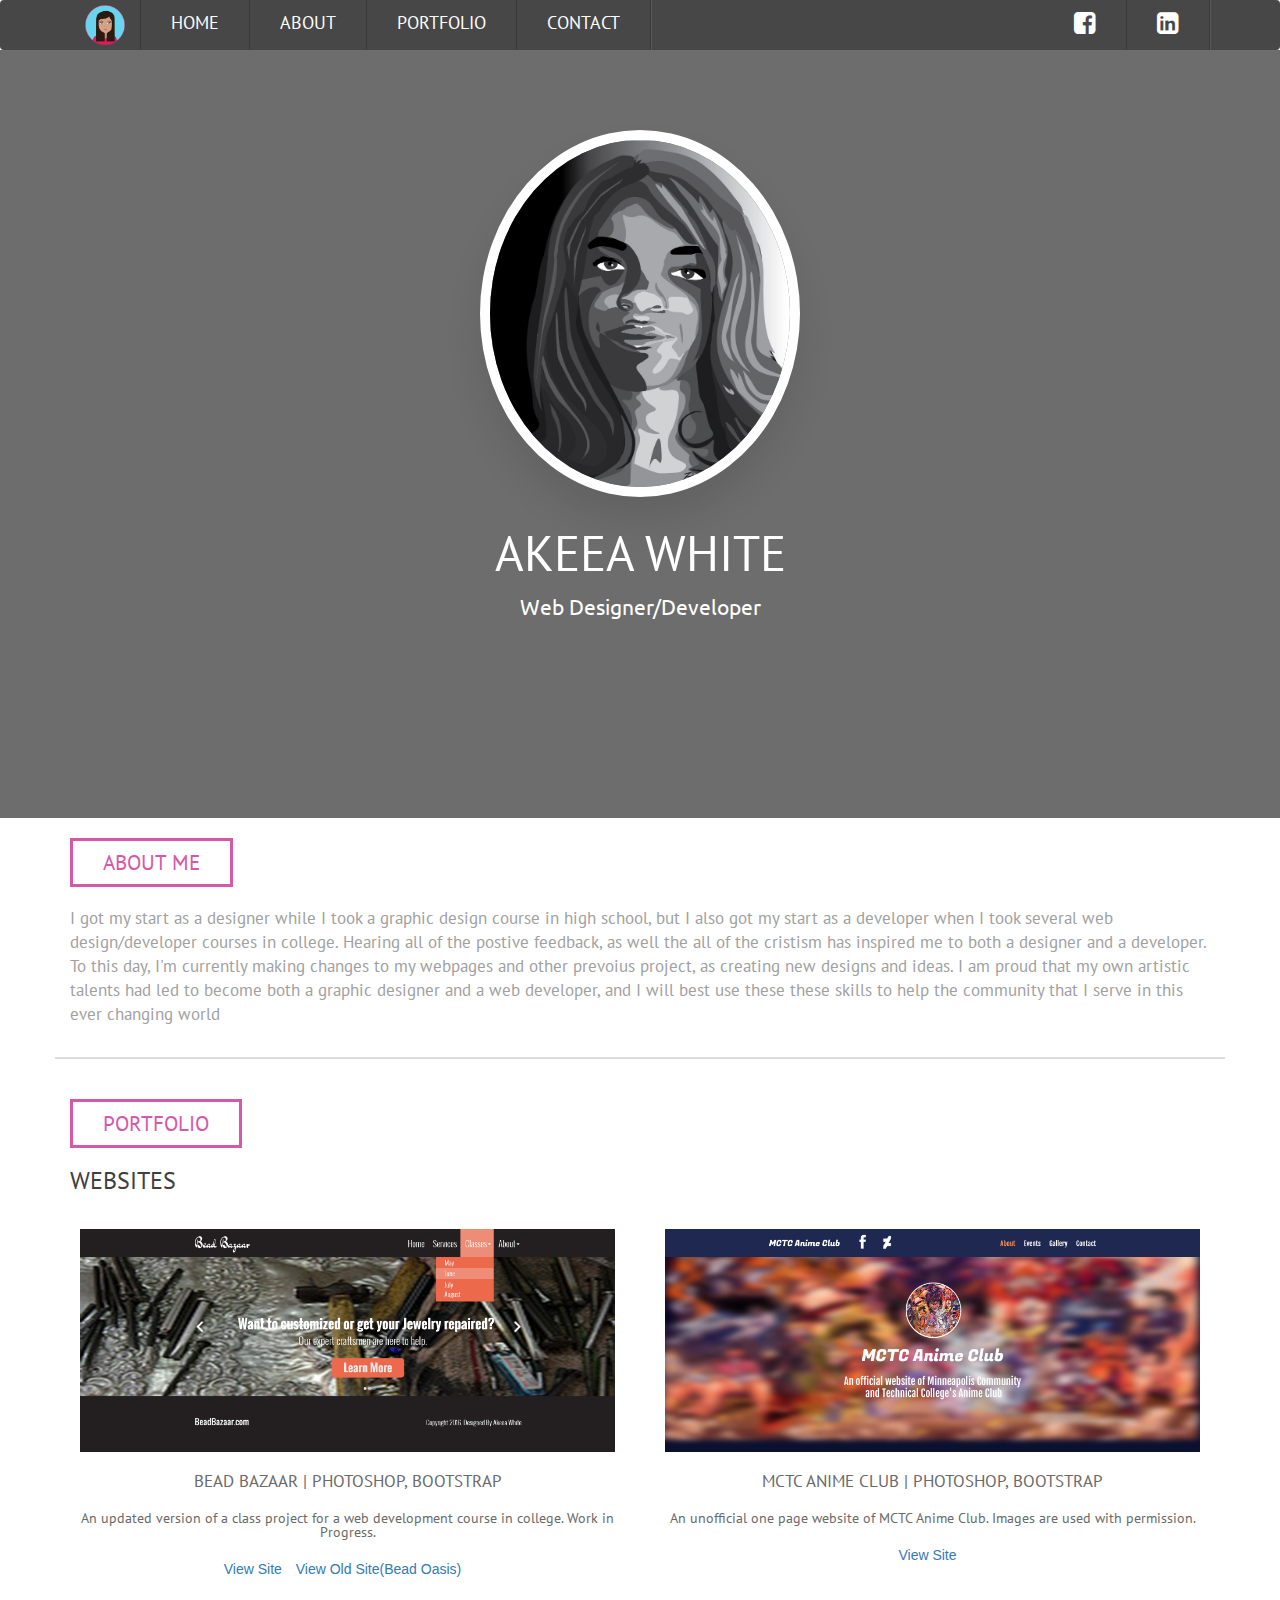
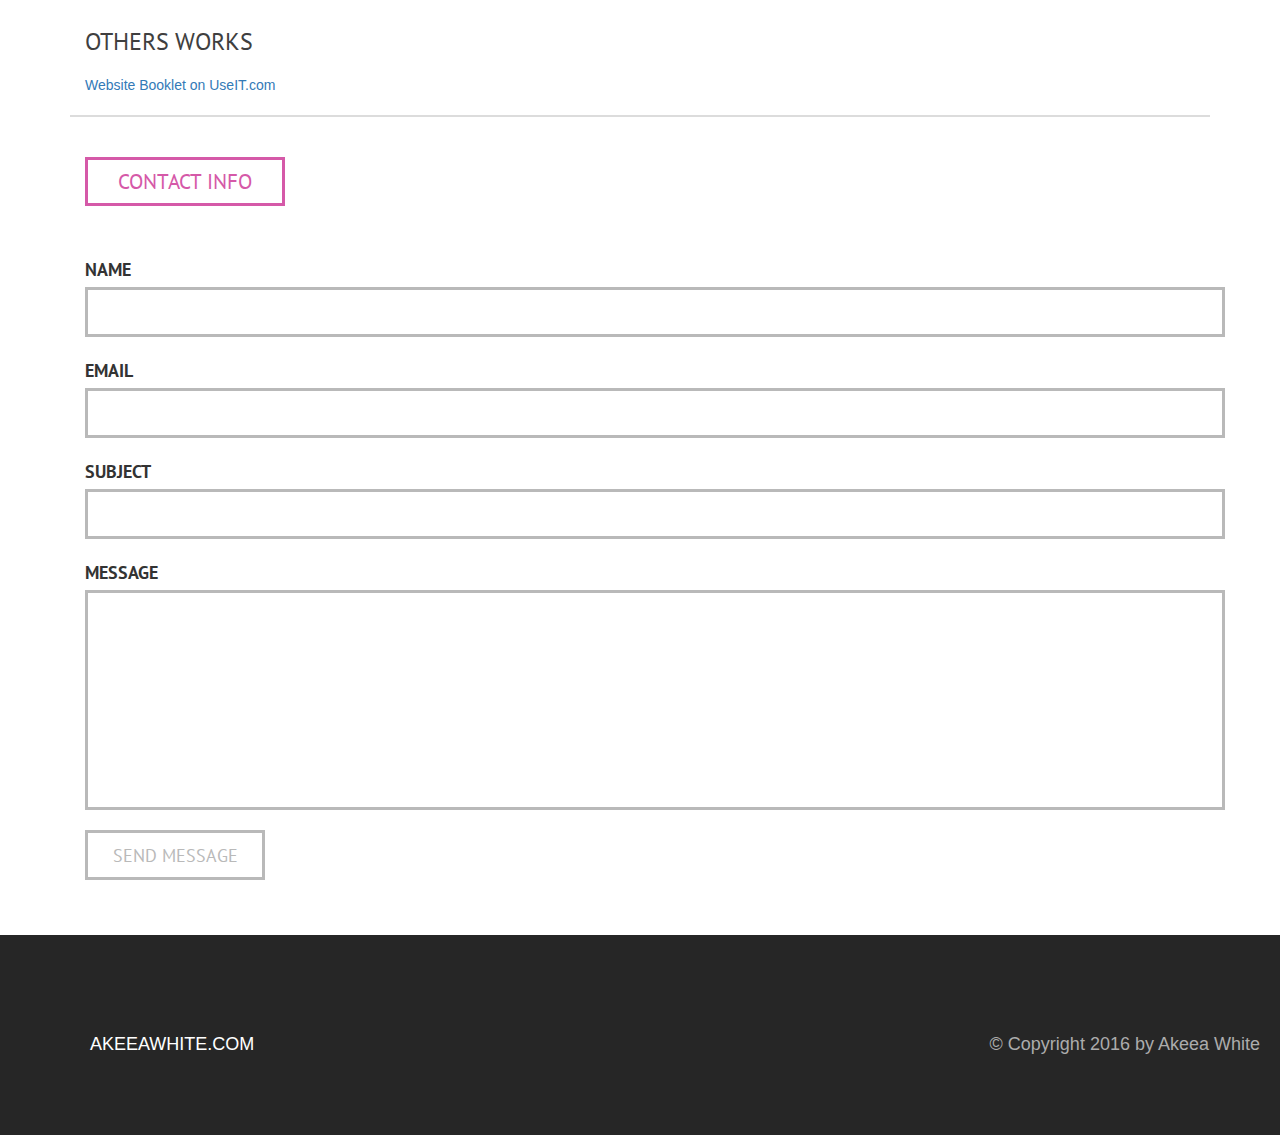
==== index.html @ 2762d90f "First Website Upload" ====
<!DOCTYPE html>
<html lang="en">
<head>
<meta charset="utf-8">
<meta http-equiv="X-UA-Compatible" content="IE=edge">
<meta name="viewport" content="width=device-width, initial-scale=1">
<!-- The above 3 meta tags *must* come first in the head; any other head content must come *after* these tags -->
<title>Akeea White</title>

<!-- Bootstrap and more links -->
<link href="css/bootstrap.css" rel="stylesheet">
<link href="css/lightbox.min.css" rel="stylesheet">

<!-- Imported CSS-->
<link href='https://fonts.googleapis.com/css?family=PT+Sans' rel='stylesheet' type='text/css'>
<link href='https://fonts.googleapis.com/css?family=Ubuntu' rel='stylesheet' type='text/css'>
<link href="css/custom.css" rel="stylesheet">
<link href="css/font-awesome.min.css" rel="stylesheet">
<link href="css/animate.css" rel="stylesheet">
<!-- Custom SASS-->
<!-- Custom CSS-->
<!--<link href="css/custom.css" rel="stylesheet">-->

<!-- HTML5 shim and Respond.js for IE8 support of HTML5 elements and media queries -->
<!-- WARNING: Respond.js doesn't work if you view the page via file:// -->
<!--[if lt IE 9]>
<script src="https://oss.maxcdn.com/html5shiv/3.7.2/html5shiv.min.js"></script>
<script src="https://oss.maxcdn.com/respond/1.4.2/respond.min.js"></script>
<![endif]-->
</head>


<body>
<nav class="navbar navbar-default animated bounceInDown">
<div class="container">
<!-- Brand and toggle get grouped for better mobile display -->
<div class="navbar-header">
<button type="button" class="navbar-toggle collapsed" data-toggle="collapse" data-target="#bs-example-navbar-collapse-1" aria-expanded="false">
<span class="sr-only">Toggle navigation</span>
<span class="icon-bar"></span>
<span class="icon-bar"></span>
<span class="icon-bar"></span>
</button>
<a class="navbar-brand" href="index.html"><img src="img/logo.gif" alt="Logo" class="logo"></a>
</div>

<!-- Collect the nav links, forms, and other content for toggling -->
<div class="collapse navbar-collapse" id="bs-example-navbar-collapse-1">
<ul class="nav navbar-nav">
  <li><a href="index.html">HOME<span class="sr-only">(current)</span></a></li>
  <li><a href="#about">ABOUT</a></li>
  <li><a href="#portfolio">PORTFOLIO</a></li>
  <li><a href="#contact">CONTACT</a></li>
</ul>
<ul class="nav navbar-nav navbar-right">
  <li class="facebook"><a href="http://facebook.com"><i class="fa fa-facebook-square"></i></a></li>
  <li class="linkedin"><a href="https://www.linkedin.com/in/akeeawhite"><i class="fa fa-linkedin-square"></i></a></li>
</ul><!-- /Social Links -->
</div><!-- /.navbar-collapse -->
</div><!-- /.container-fluid -->
</nav>


    <!-- HEADER -->
    <header class="container-fluid animated fadeInLeft">
    <div class="row">
      <img src="img/selfie_BW.jpg" alt="Selfie" class="img-circle profile-pic">
      <h2>AKEEA WHITE</h2>
      <p>Web Designer/Developer</p>
    </div>  
    </header>
    <!-- /HEADER -->

    <!--  MAIN CONTENT-->
    <div class="main-content container">
      <div class="row">
      <!-- ABOUT ME-->
        <div class="about-me container animated fadeIn">
        <h3 id="about">ABOUT ME</h3>
        <p>I got my start as a designer while I took a graphic design course in high school, but I also got my start as a developer when I took several web design/developer courses in college. Hearing all of the postive feedback, as well the all of the cristism has inspired me to both a designer and a developer.

        To this day, I'm currently making changes to my webpages and other prevoius project, as creating new designs and ideas. I am proud that my own artistic talents had led to become both a graphic designer and a web developer, and I will best use these these skills to help the community that I serve in this ever changing world</p>
      </div>
      <!-- About Me -->
      <hr>

      <!-- PORTFOLIO -->
      <div class="portfolio container animated fadeIn">
        <h3 id="portfolio">PORTFOLIO</h3>
        <h4>WEBSITES</h4>
        <div class="row">
        <div class="col-lg-6 step info">
            <img src="beadBazaar_Index.jpg" alt="Screenshot" class="images img-responsive">
            <h4>Bead Bazaar | Photoshop, Bootstrap</h4>
            <p>An updated version of a class project for a web development course in college. Work in Progress.</p>
            <a href="beadbazaar/index.html">View Site</a>
            <a href="midterm/index.html">View Old Site(Bead Oasis)</a>
        </div>
        <div class="col-md-6 step info">
            <img src="animeClub.jpg" alt="Screenshot" class="images img-responsive">
            <h4>MCTC Anime Club | Photoshop, Bootstrap</h4>
            <p>An unofficial one page website of MCTC Anime Club. Images are used with permission.</p>
            <a href="animeclub/index.html">View Site</a>
        </div>
      </div><!-- End Row-->
      <div class="container other">
        <h4>OTHERS WORKS</h4>
        <a href="pdf/final_white_website_redesign_book.pdf">Website Booklet on UseIT.com</a>
      </div>
      <hr>

      <!-- BLOG -->
      <div class="container animated fadeIn">
      <h3 id="contact">CONTACT INFO</h3>
      <!--<h4>GET IN TOUCH</h4>-->
      <div class="row">
        <!-- BLOG -->
        <div class="col-md-12 form-group">
        <form method="post">
        	<label>NAME</label>
            <input type="text" name="fullname">
            <br>
            <label>EMAIL</label>
            <input type="email" name="email">
            <br>
            <label>SUBJECT</label>
            <input type="text" name="subject">
            <br>
            <label>MESSAGE</label>
            <input type="text" class="message" name="message">
            <br>
            <input type="submit" class="send" value="SEND MESSAGE">
      </form> 
        </div>

      </div>
      </div>
      </div>
    </div>
    </div>
    <!--  /MAIN CONTENT-->

<!--Footer-->
<footer>
<div class="container">
  <div class="row">
    <h4 class="pull-left">AKEEAWHITE.COM</h4>
    <h4 class="pull-right">&copy; Copyright 2016 by Akeea White</h4>
  </div>
</div>
</footer>
<!-- jQuery (necessary for Bootstrap's JavaScript plugins) -->
<script src="https://ajax.googleapis.com/ajax/libs/jquery/1.11.3/jquery.min.js"></script>
<!-- Include all compiled plugins (below), or include individual files as needed -->
<script src="js/bootstrap.js"></script>
<script src="js/lightbox.js"></script>
<script src="js/jquery.js"></script>
</body>
</html>
---- css/custom.css ----
/*!
!*/

p {font-family: 'PT Sans', sans-serif;}
hr {border: 1px solid #dcdcdc;}


/* Navbar */
.navbar { -webkit-animation-delay: .5s; }
header { -webkit-animation-delay: 1s; }

.navbar-default {
	background-color: #474747;
	margin-bottom: 0;
	border: none;
}

.logo {
	width: 40px;
}

.navbar-brand,
.navbar-nav li a{
	height: 50px;
	line-height: 25px;
	padding: 10px 30px;
	background-color: #474747;
	font-family: 'PT Sans', sans-serif;
	font-size: 1.3em;
	color: #fff;
	border-right: 1px solid #393939;
	box-shadow: 1px 0px 0px 0px rgba(255,255,255,.1);
	text-align: center;
}

.navbar-brand {
	padding-top: 5px;
}

.navbar-brand {padding-right: 15px;}
.navbar-default .navbar-nav>li>a {color: #fff;}
.navbar-default .navbar-nav>.active>a, .navbar-default .navbar-nav>.active>a:hover {color: #fff; background-color: #532552;}

/* social icons */
li.facebook a {
	font-size: 1.8em;
	color: #fff !important;
	text-align: center;
}

li.linkedin a {
	font-size: 1.8em;
	color: #fff !important;
	text-align: center;
}

li.facebook a:hover,
li.linkedin a:hover {
	opacity: .8;
}

/* header */
header {
	height: 768px;
	text-align: center;
	background-color: #6d6d6d;
	padding-top: 80px;
}

header h2 {
	margin-top: 30px;
	font-size: 3.5em;
	color: #fff;
	font-family: 'PT Sans', sans-serif;
}

header p {
	padding: 0 10px;
	font-family: 'Ubuntu', sans-serif;
	font-size: 1.5em;
	color: #fff;

}


/* MAIN CONTENT */
.main-content {
	padding: 70 100px;
	margin-bottom: 20px;
}


.main-content h3 {
	padding: 10px 30px;
	margin-bottom: 20px;
	display: inline-block;
	font-family: 'PT Sans', sans-serif;
	font-size: 1.5em;
	color: #d559a8;
	border: 3px solid #d559a8;
}

.main-content h4 {
	margin-top: 0;
	margin-bottom: 20px;
	color: #3f3f3f;
	font-size: 1.7em;
	font-family: 'PT Sans', sans-serif;
}

.main-content  h4 small {
	color: #a0a0a0;
	font-size: .7em;
	border-left: 1px solid #a0a0a0;
	border-color: #a0a0a0;
	padding-left: 10px;
	margin-left: 5px;
}

.main-content .about-me p{
	color: #a0a0a0;
	font-size: 1.2em;
}

/*Portfolio*/

.main-content .info {
	text-align: center;
	margin-top: -20px;
}

.main-content .info h4 {
	margin-top: 20px;
	font-size: 1.2em;
	color: #6a6a6a;
	text-transform: uppercase;
}

.main-content .info p {
	color: #6a6a6a;
	line-height: 1em;
}

.portfolio p{
	margin-bottom: 20px;
}

.portfolio a{
	margin-right: 10px;
}

.portfolio h4 {
	margin-top: 0;
}


.other {
	margin-top: 50px;
}


/* Images*/

.images {
    padding: 20px 20px 0 0;
    margin: 15px 10px 10px 10px;
}

.profile-pic {
	border: 10px solid #fff;
	box-shadow: 0px 24px 37px 0px rgba(0,0,0,.1);
	width: 25%;
}

#space {
	margin-top: 10px;
}

/* CONTACT INFO */
form {
	margin-top: 30px;
}

label {
	font-family: 'PT Sans', sans-serif;
	font-size: 1.3em;
}

input {
	width: 100%;
	height: 50px;
	border: 3px solid #b9b9b9;
	margin-bottom: 20px;
	color: #b9b9b9;
	font-family: 'PT Sans', sans-serif;
	padding: 0 20px;
	font-size: 1.3em;
}

input:focus {
	border: 3px solid #d559a8;
	box-shadow: 0 0 5px 1px #d559a8;
}

.send { 
	width: 180px; 
	background-color: #ffffff;
}

.message {
	height: 220px;
	padding-bottom: 170px;
}

/* FOOTER */
footer {
	width: 100%;
	height: 200px;
	padding: 90px;
	color: #fff;
	background-color: #262626;
}

.pull-left {
	color: #fff;
	
}

.pull-right {
	color: #acacac;
}


@media (max-width: 768px) {
	.navbar-default .navbar-nav>li>a {
		width: 100%;
		border-bottom: 1px solid #3d3d3d;
	}
}
---- css/custom.css ----
/*!
!*/

p {font-family: 'PT Sans', sans-serif;}
hr {border: 1px solid #dcdcdc;}


/* Navbar */
.navbar { -webkit-animation-delay: .5s; }
header { -webkit-animation-delay: 1s; }

.navbar-default {
	background-color: #474747;
	margin-bottom: 0;
	border: none;
}

.logo {
	width: 40px;
}

.navbar-brand,
.navbar-nav li a{
	height: 50px;
	line-height: 25px;
	padding: 10px 30px;
	background-color: #474747;
	font-family: 'PT Sans', sans-serif;
	font-size: 1.3em;
	color: #fff;
	border-right: 1px solid #393939;
	box-shadow: 1px 0px 0px 0px rgba(255,255,255,.1);
	text-align: center;
}

.navbar-brand {
	padding-top: 5px;
}

.navbar-brand {padding-right: 15px;}
.navbar-default .navbar-nav>li>a {color: #fff;}
.navbar-default .navbar-nav>.active>a, .navbar-default .navbar-nav>.active>a:hover {color: #fff; background-color: #532552;}

/* social icons */
li.facebook a {
	font-size: 1.8em;
	color: #fff !important;
	text-align: center;
}

li.linkedin a {
	font-size: 1.8em;
	color: #fff !important;
	text-align: center;
}

li.facebook a:hover,
li.linkedin a:hover {
	opacity: .8;
}

/* header */
header {
	height: 768px;
	text-align: center;
	background-color: #6d6d6d;
	padding-top: 80px;
}

header h2 {
	margin-top: 30px;
	font-size: 3.5em;
	color: #fff;
	font-family: 'PT Sans', sans-serif;
}

header p {
	padding: 0 10px;
	font-family: 'Ubuntu', sans-serif;
	font-size: 1.5em;
	color: #fff;

}


/* MAIN CONTENT */
.main-content {
	padding: 70 100px;
	margin-bottom: 20px;
}


.main-content h3 {
	padding: 10px 30px;
	margin-bottom: 20px;
	display: inline-block;
	font-family: 'PT Sans', sans-serif;
	font-size: 1.5em;
	color: #d559a8;
	border: 3px solid #d559a8;
}

.main-content h4 {
	margin-top: 0;
	margin-bottom: 20px;
	color: #3f3f3f;
	font-size: 1.7em;
	font-family: 'PT Sans', sans-serif;
}

.main-content  h4 small {
	color: #a0a0a0;
	font-size: .7em;
	border-left: 1px solid #a0a0a0;
	border-color: #a0a0a0;
	padding-left: 10px;
	margin-left: 5px;
}

.main-content .about-me p{
	color: #a0a0a0;
	font-size: 1.2em;
}

/*Portfolio*/

.main-content .info {
	text-align: center;
	margin-top: -20px;
}

.main-content .info h4 {
	margin-top: 20px;
	font-size: 1.2em;
	color: #6a6a6a;
	text-transform: uppercase;
}

.main-content .info p {
	color: #6a6a6a;
	line-height: 1em;
}

.portfolio p{
	margin-bottom: 20px;
}

.portfolio a{
	margin-right: 10px;
}

.portfolio h4 {
	margin-top: 0;
}


.other {
	margin-top: 50px;
}


/* Images*/

.images {
    padding: 20px 20px 0 0;
    margin: 15px 10px 10px 10px;
}

.profile-pic {
	border: 10px solid #fff;
	box-shadow: 0px 24px 37px 0px rgba(0,0,0,.1);
	width: 25%;
}

#space {
	margin-top: 10px;
}

/* CONTACT INFO */
form {
	margin-top: 30px;
}

label {
	font-family: 'PT Sans', sans-serif;
	font-size: 1.3em;
}

input {
	width: 100%;
	height: 50px;
	border: 3px solid #b9b9b9;
	margin-bottom: 20px;
	color: #b9b9b9;
	font-family: 'PT Sans', sans-serif;
	padding: 0 20px;
	font-size: 1.3em;
}

input:focus {
	border: 3px solid #d559a8;
	box-shadow: 0 0 5px 1px #d559a8;
}

.send { 
	width: 180px; 
	background-color: #ffffff;
}

.message {
	height: 220px;
	padding-bottom: 170px;
}

/* FOOTER */
footer {
	width: 100%;
	height: 200px;
	padding: 90px;
	color: #fff;
	background-color: #262626;
}

.pull-left {
	color: #fff;
	
}

.pull-right {
	color: #acacac;
}


@media (max-width: 768px) {
	.navbar-default .navbar-nav>li>a {
		width: 100%;
		border-bottom: 1px solid #3d3d3d;
	}
}
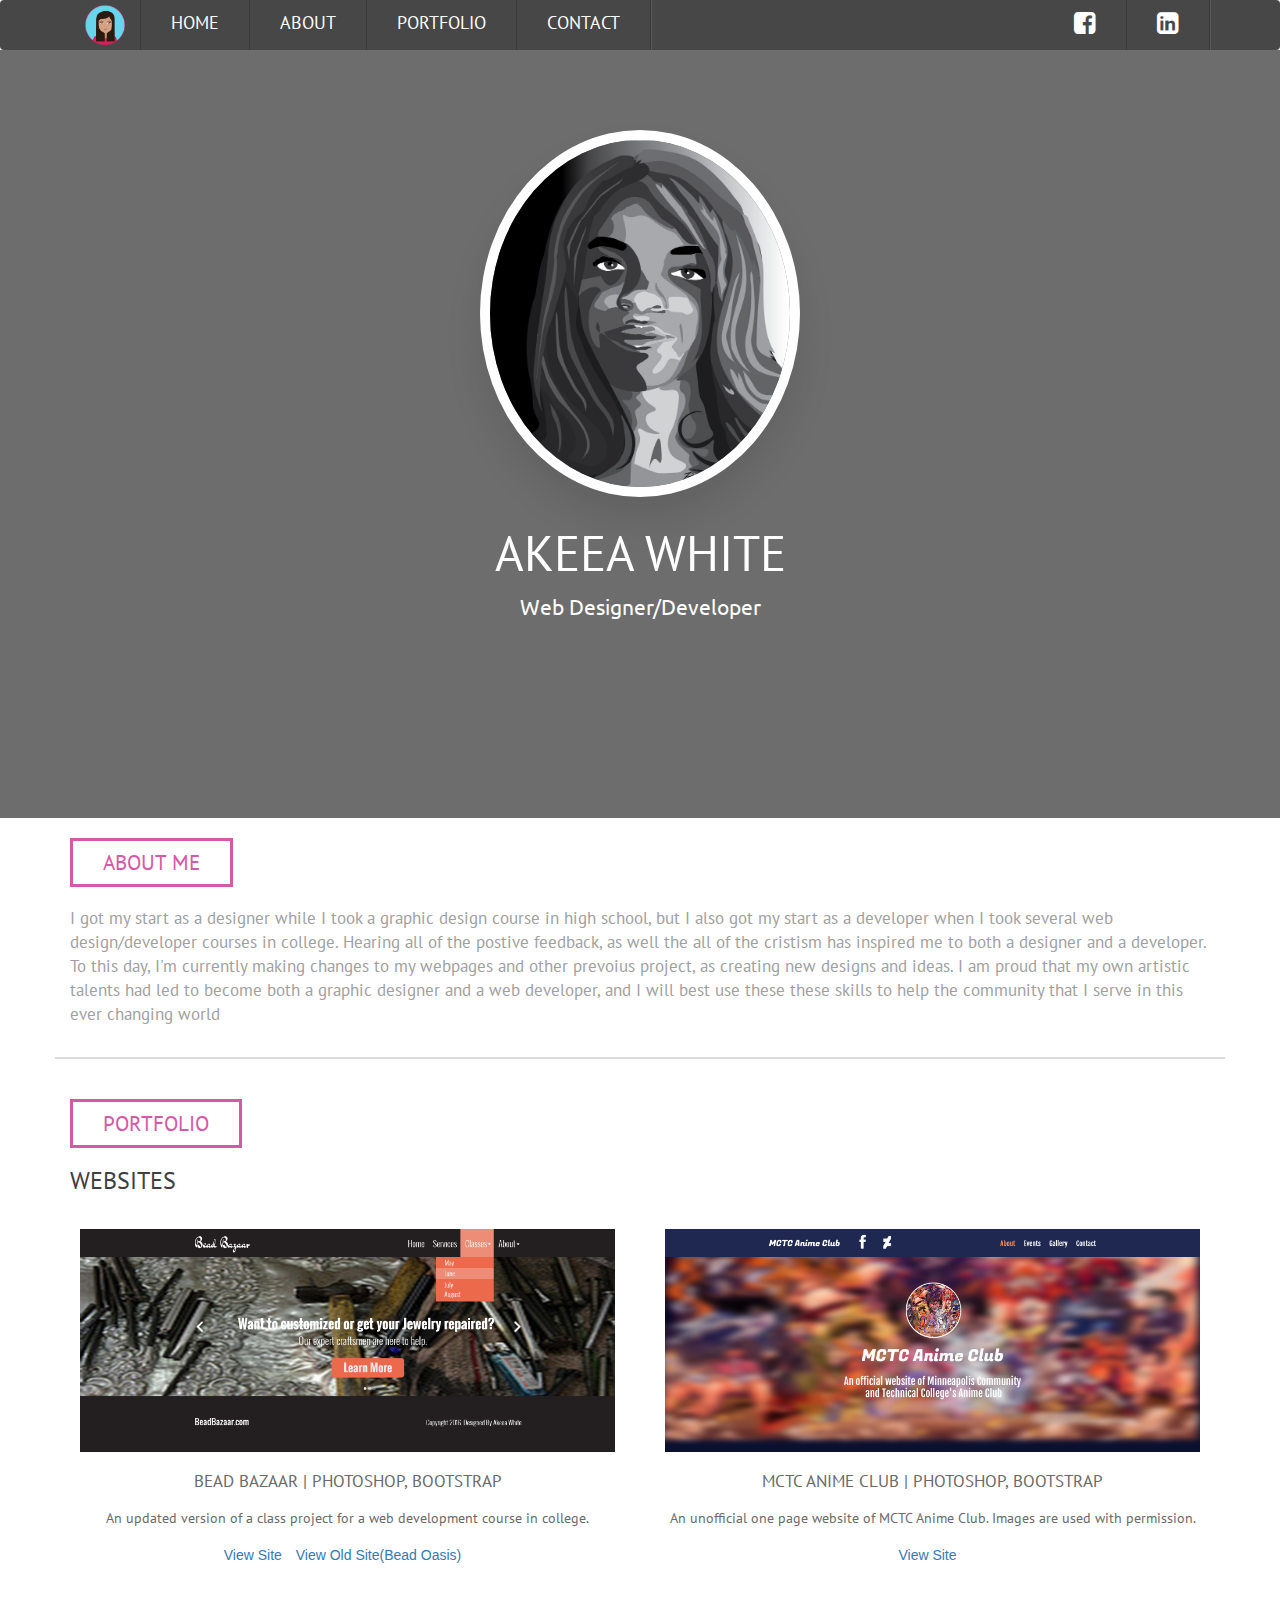
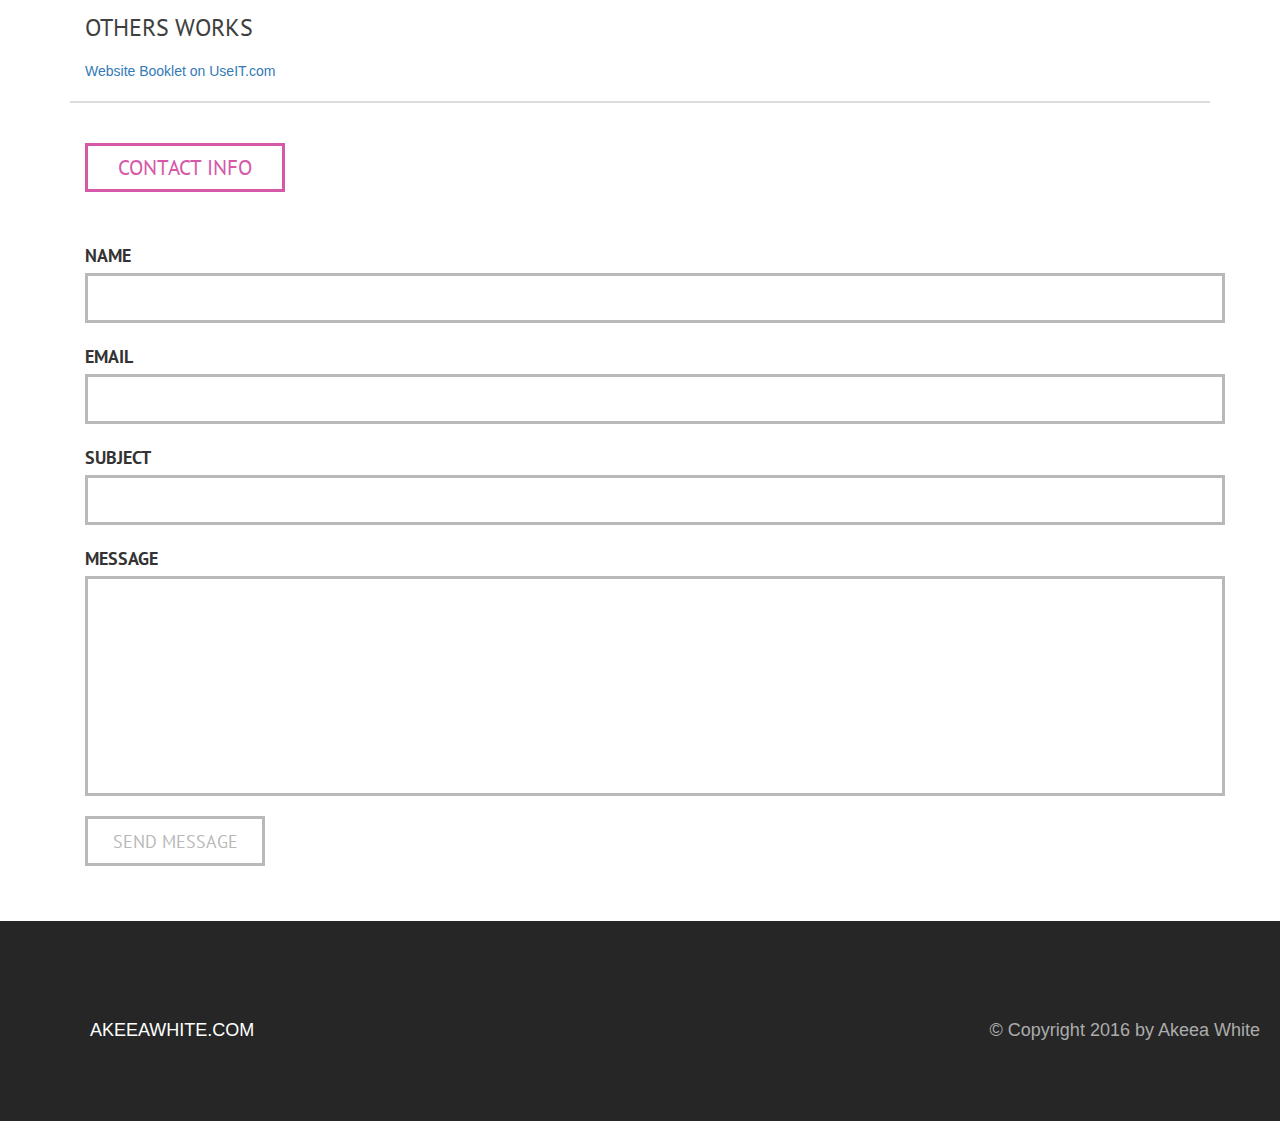
==== commit 4e2fe0e1: "Added Banner" ====
--- a/index.html
+++ b/index.html
@@ -92,7 +92,7 @@
         <div class="col-lg-6 step info">
             <img src="beadBazaar_Index.jpg" alt="Screenshot" class="images img-responsive">
             <h4>Bead Bazaar | Photoshop, Bootstrap</h4>
-            <p>An updated version of a class project for a web development course in college. Work in Progress.</p>
+            <p>An updated version of a class project for a web development course in college.</p>
             <a href="beadbazaar/index.html">View Site</a>
             <a href="midterm/index.html">View Old Site(Bead Oasis)</a>
         </div>
@@ -155,5 +155,6 @@
 <script src="js/bootstrap.js"></script>
 <script src="js/lightbox.js"></script>
 <script src="js/jquery.js"></script>
+<script src="https://redalert.battleforthenet.com/widget.js" async></script>
 </body>
-</html>+</html>
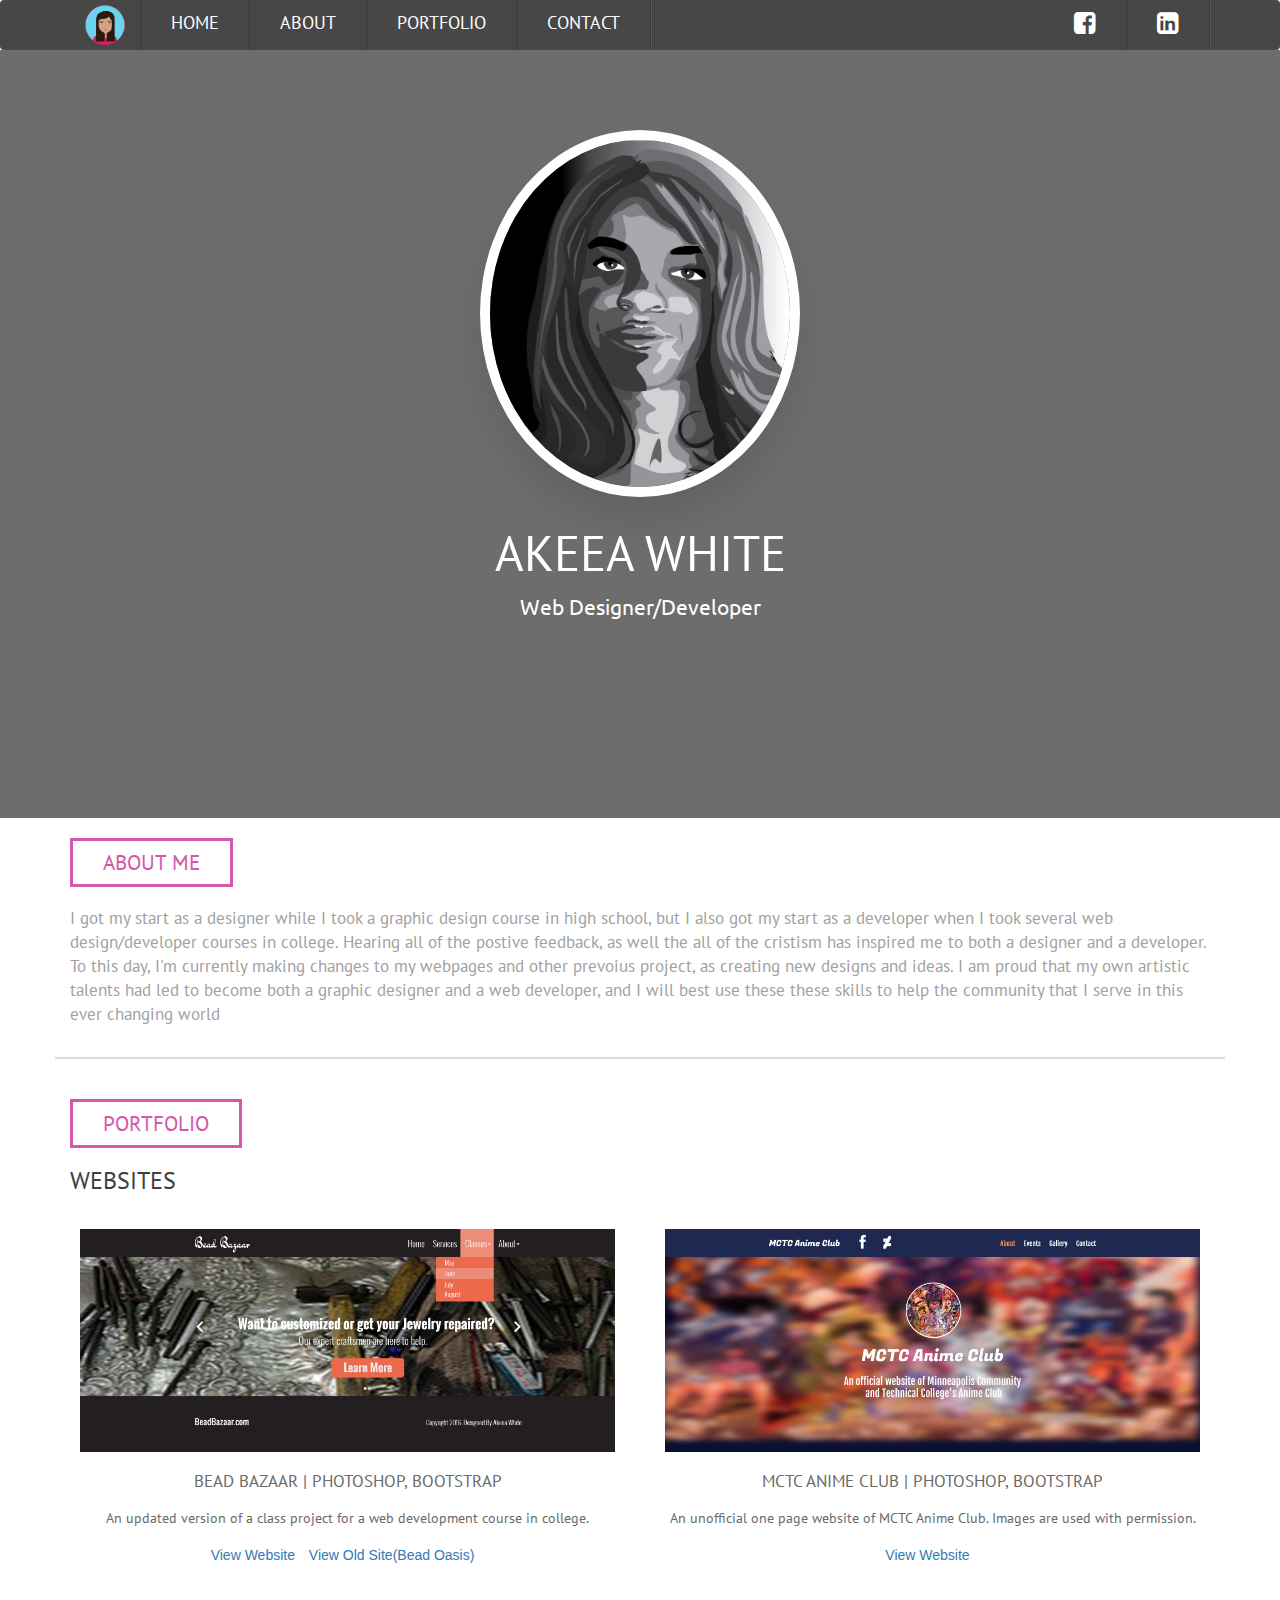
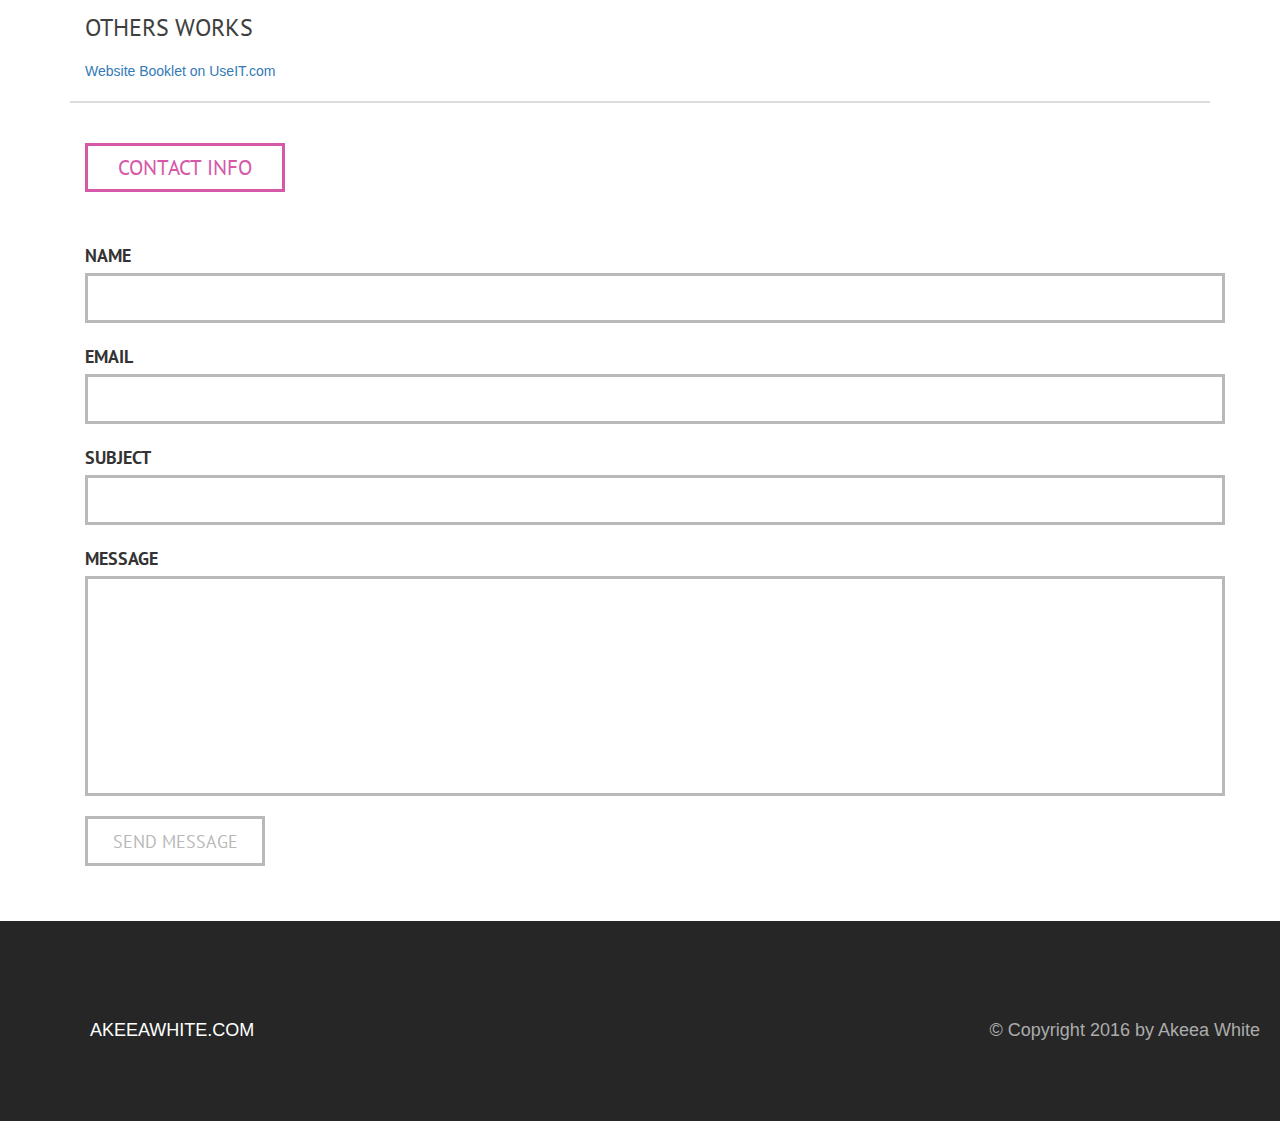
==== commit 7ebee2cb: "Updated Link for Anime Club" ====
--- a/index.html
+++ b/index.html
@@ -93,14 +93,14 @@
             <img src="beadBazaar_Index.jpg" alt="Screenshot" class="images img-responsive">
             <h4>Bead Bazaar | Photoshop, Bootstrap</h4>
             <p>An updated version of a class project for a web development course in college.</p>
-            <a href="beadbazaar/index.html">View Site</a>
+            <a href="beadbazaar/index.html">View Website</a>
             <a href="midterm/index.html">View Old Site(Bead Oasis)</a>
         </div>
         <div class="col-md-6 step info">
             <img src="animeClub.jpg" alt="Screenshot" class="images img-responsive">
             <h4>MCTC Anime Club | Photoshop, Bootstrap</h4>
             <p>An unofficial one page website of MCTC Anime Club. Images are used with permission.</p>
-            <a href="animeclub/index.html">View Site</a>
+            <a href="animeclub/index.html">View Website</a>
         </div>
       </div><!-- End Row-->
       <div class="container other">
@@ -116,7 +116,7 @@
       <div class="row">
         <!-- BLOG -->
         <div class="col-md-12 form-group">
-        <form method="post">
+        <form  action="//formspree.io/akeeawhite@gmail.com" method="post">
         	<label>NAME</label>
             <input type="text" name="fullname">
             <br>
@@ -150,11 +150,11 @@
 </div>
 </footer>
 <!-- jQuery (necessary for Bootstrap's JavaScript plugins) -->
+<script src="https://redalert.battleforthenet.com/widget.js" async></script>
 <script src="https://ajax.googleapis.com/ajax/libs/jquery/1.11.3/jquery.min.js"></script>
 <!-- Include all compiled plugins (below), or include individual files as needed -->
 <script src="js/bootstrap.js"></script>
 <script src="js/lightbox.js"></script>
 <script src="js/jquery.js"></script>
-<script src="https://redalert.battleforthenet.com/widget.js" async></script>
 </body>
 </html>
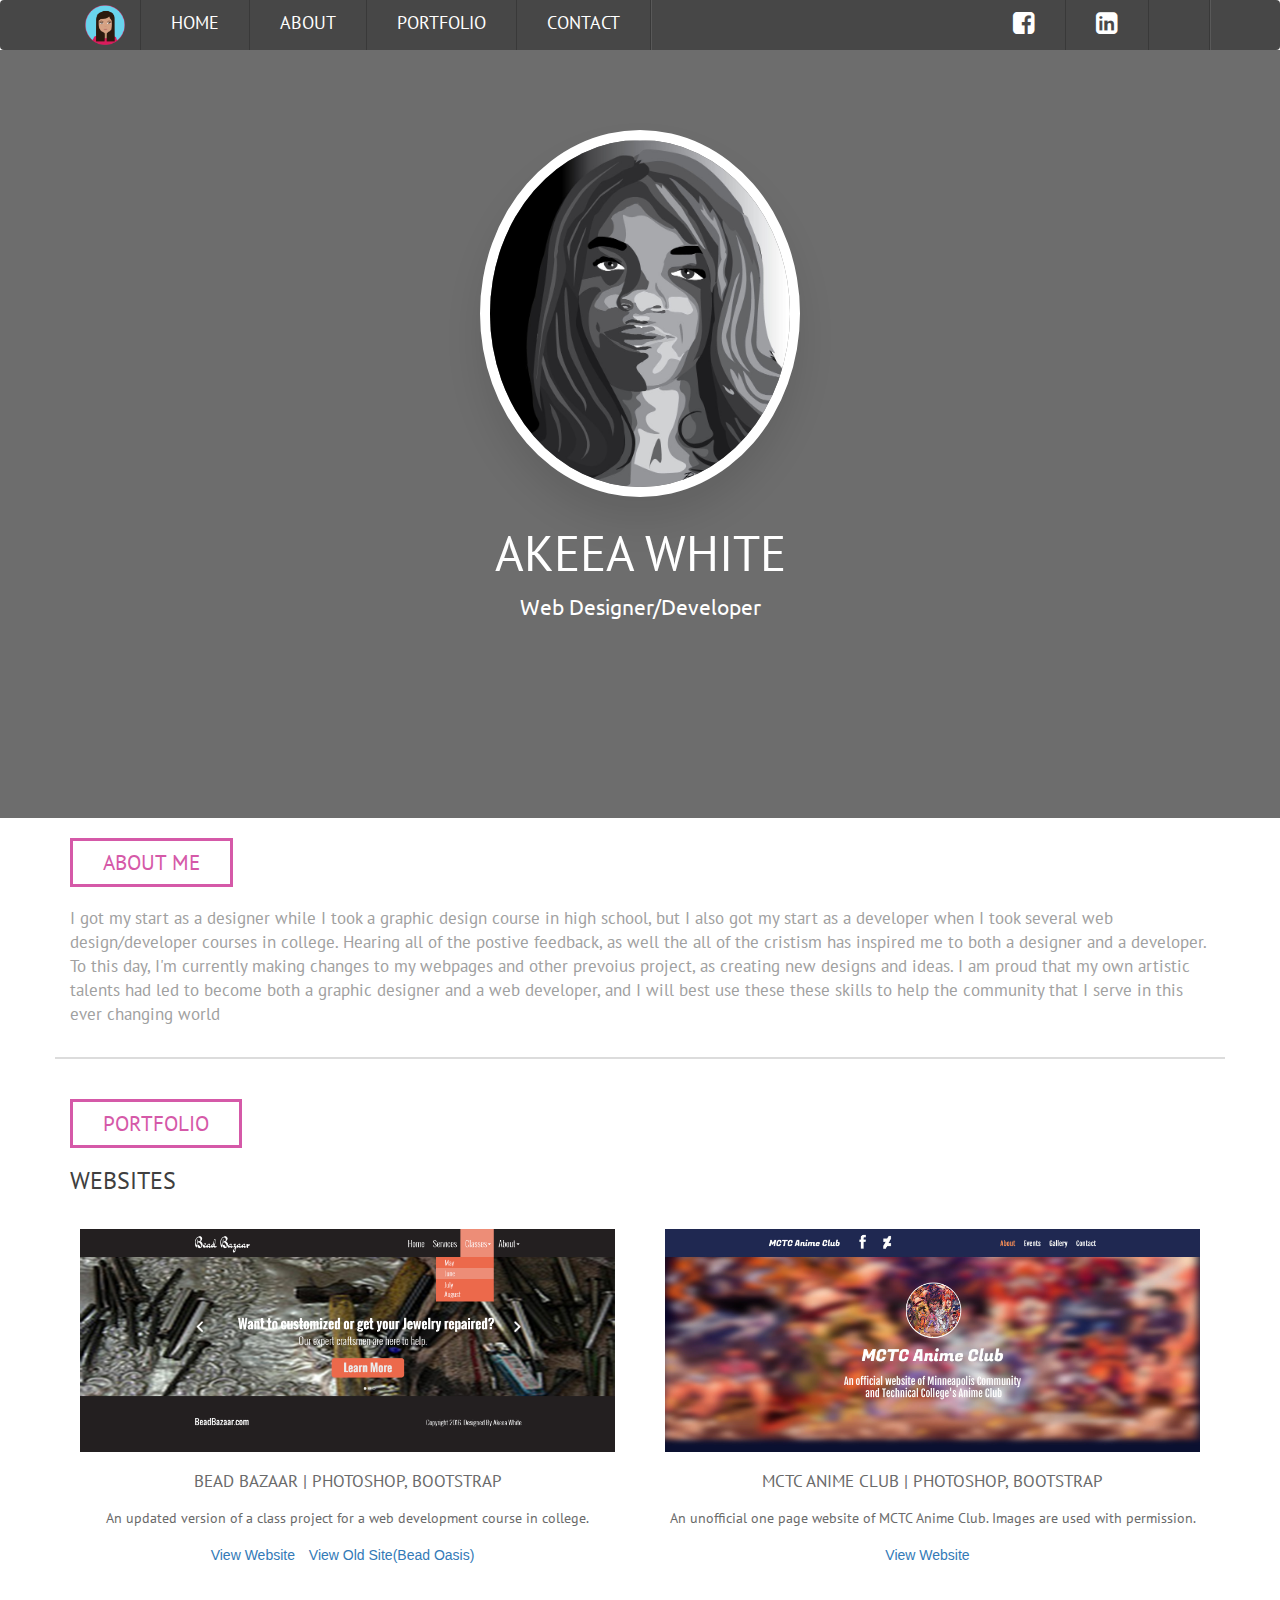
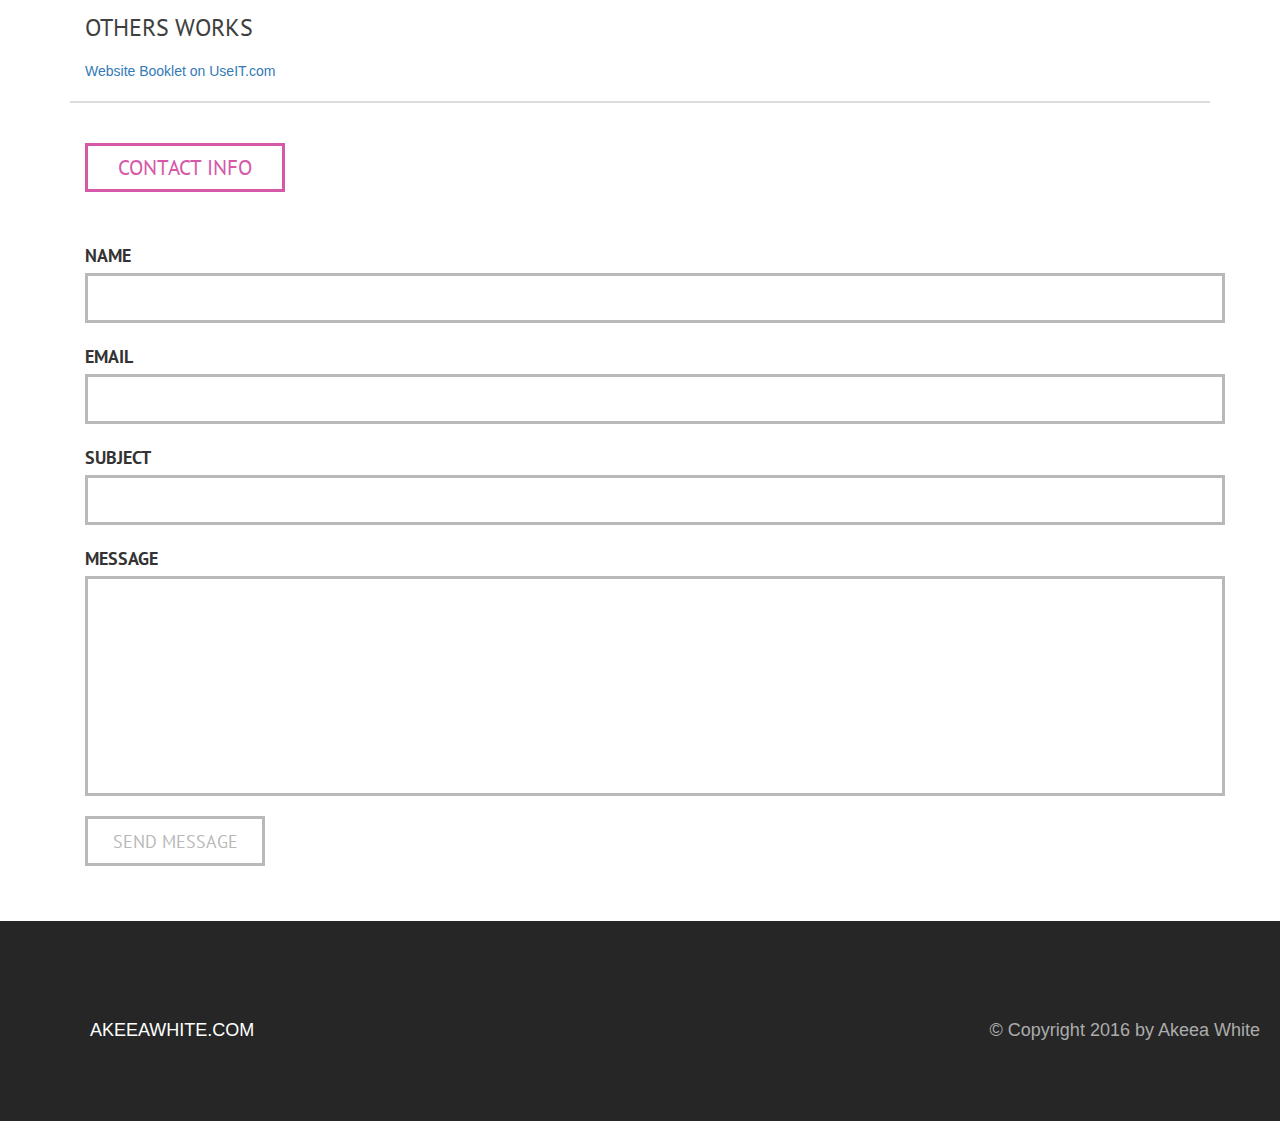
==== commit 415ef36b: "Update index.html" ====
--- a/index.html
+++ b/index.html
@@ -55,6 +55,7 @@
 <ul class="nav navbar-nav navbar-right">
   <li class="facebook"><a href="http://facebook.com"><i class="fa fa-facebook-square"></i></a></li>
   <li class="linkedin"><a href="https://www.linkedin.com/in/akeeawhite"><i class="fa fa-linkedin-square"></i></a></li>
+  <li class="linkedin"><a href="https://www.twitter.com/akeeawhite"><i class="fa fa twitter-square"></i></a></li>
 </ul><!-- /Social Links -->
 </div><!-- /.navbar-collapse -->
 </div><!-- /.container-fluid -->
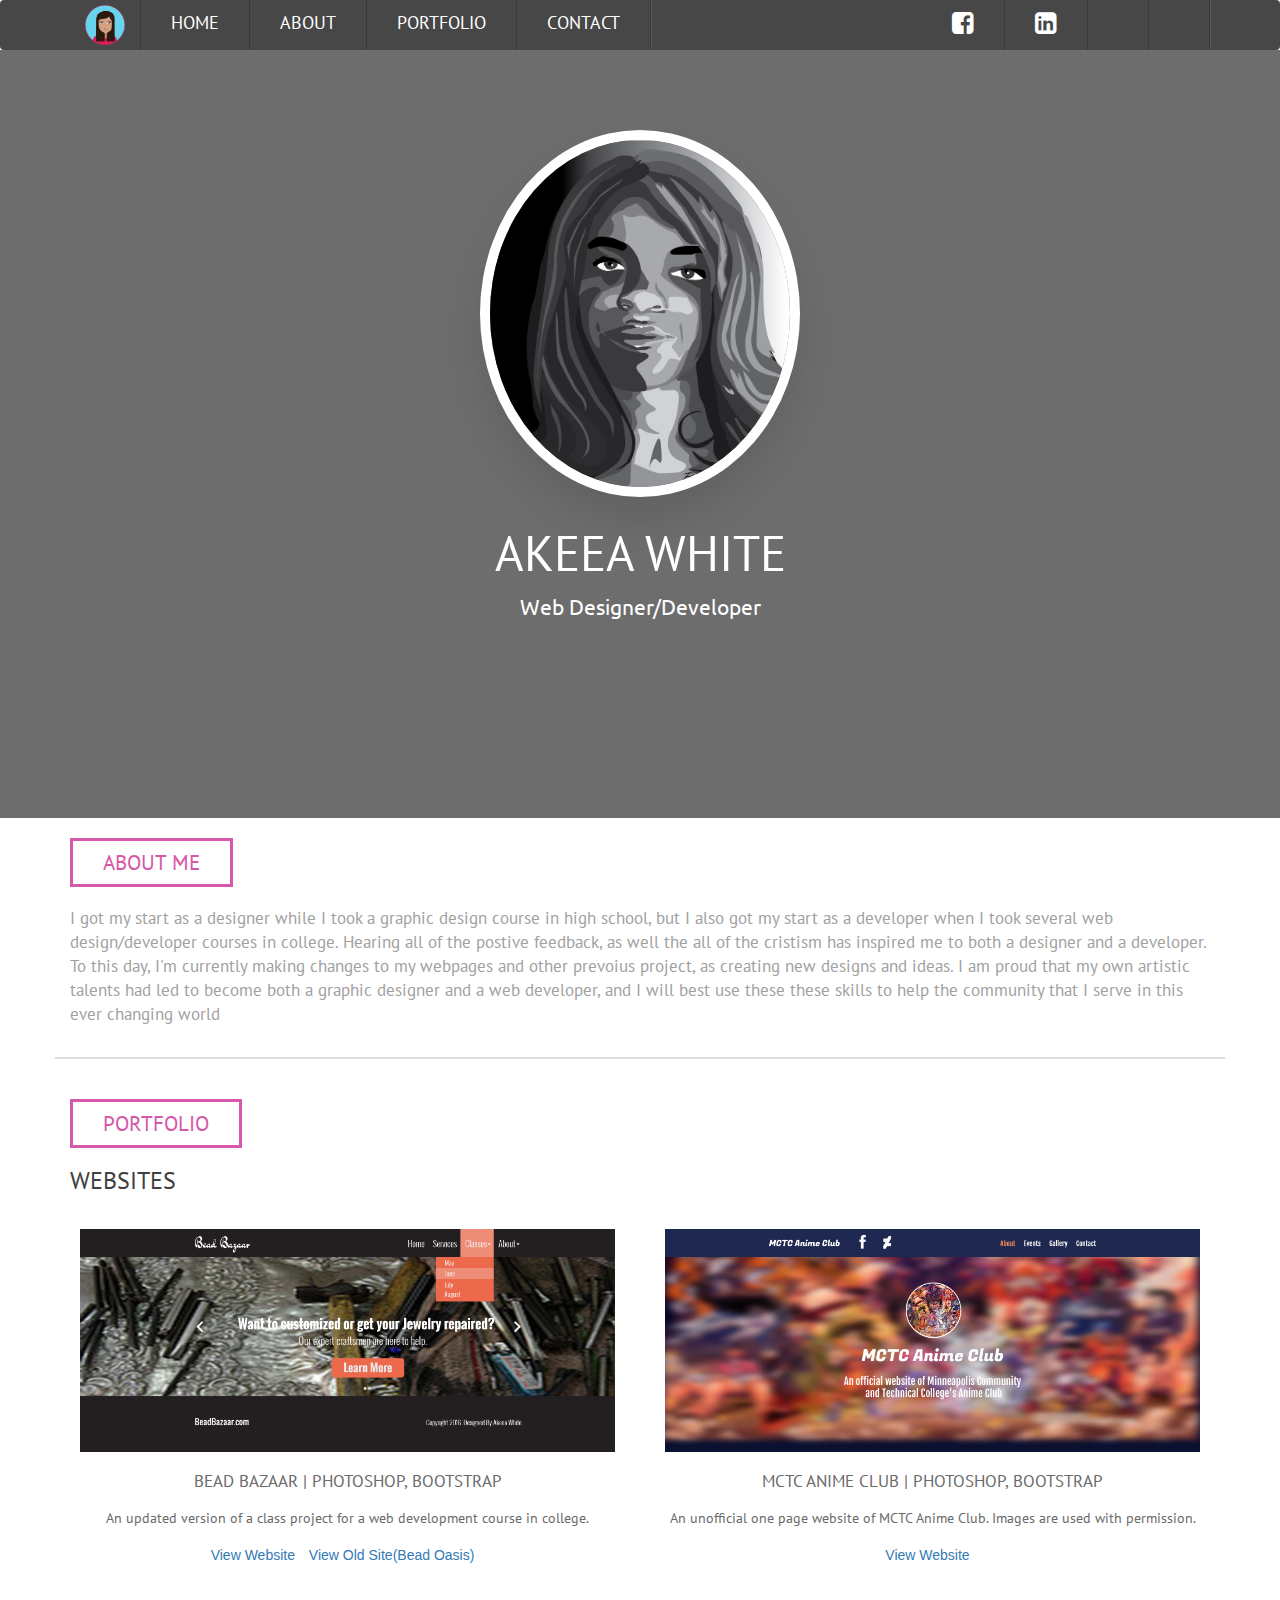
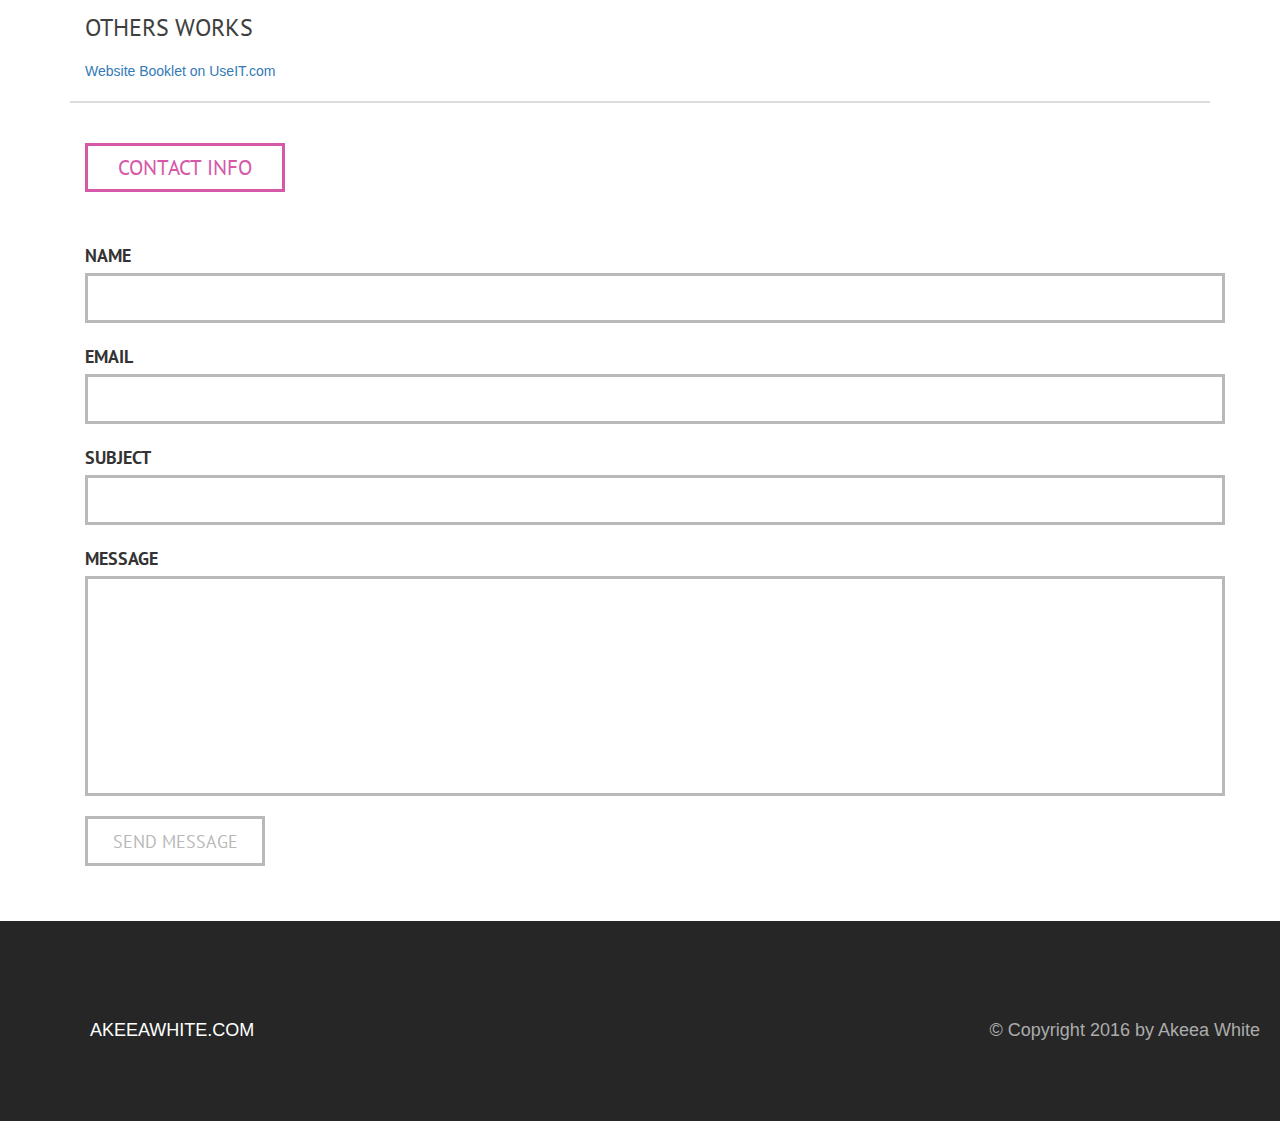
==== commit 3d172776: "Update index.html" ====
--- a/index.html
+++ b/index.html
@@ -56,6 +56,7 @@
   <li class="facebook"><a href="http://facebook.com"><i class="fa fa-facebook-square"></i></a></li>
   <li class="linkedin"><a href="https://www.linkedin.com/in/akeeawhite"><i class="fa fa-linkedin-square"></i></a></li>
   <li class="linkedin"><a href="https://www.twitter.com/akeeawhite"><i class="fa fa twitter-square"></i></a></li>
+  <li class="linkedin"><a href="https://www.github.com/akeeawhite"><i class="fa fa github-square"></i></a></li>
 </ul><!-- /Social Links -->
 </div><!-- /.navbar-collapse -->
 </div><!-- /.container-fluid -->
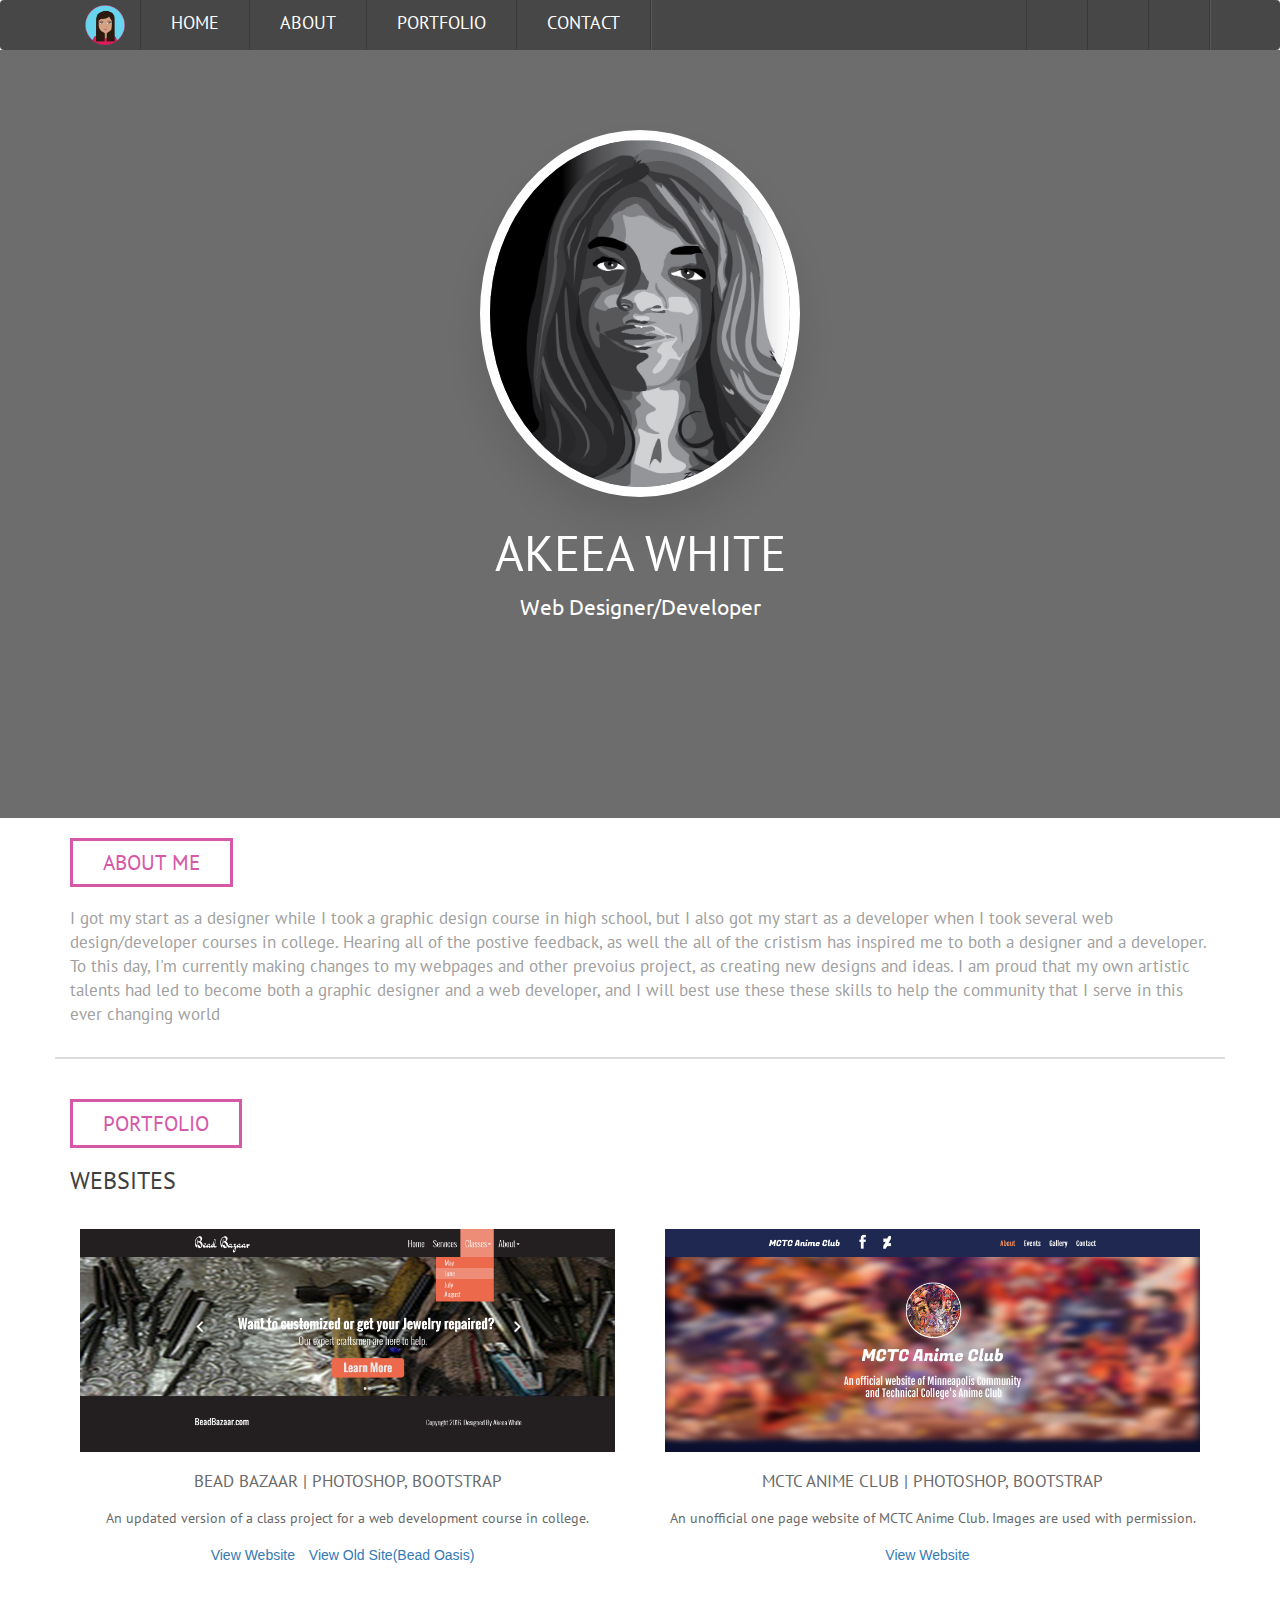
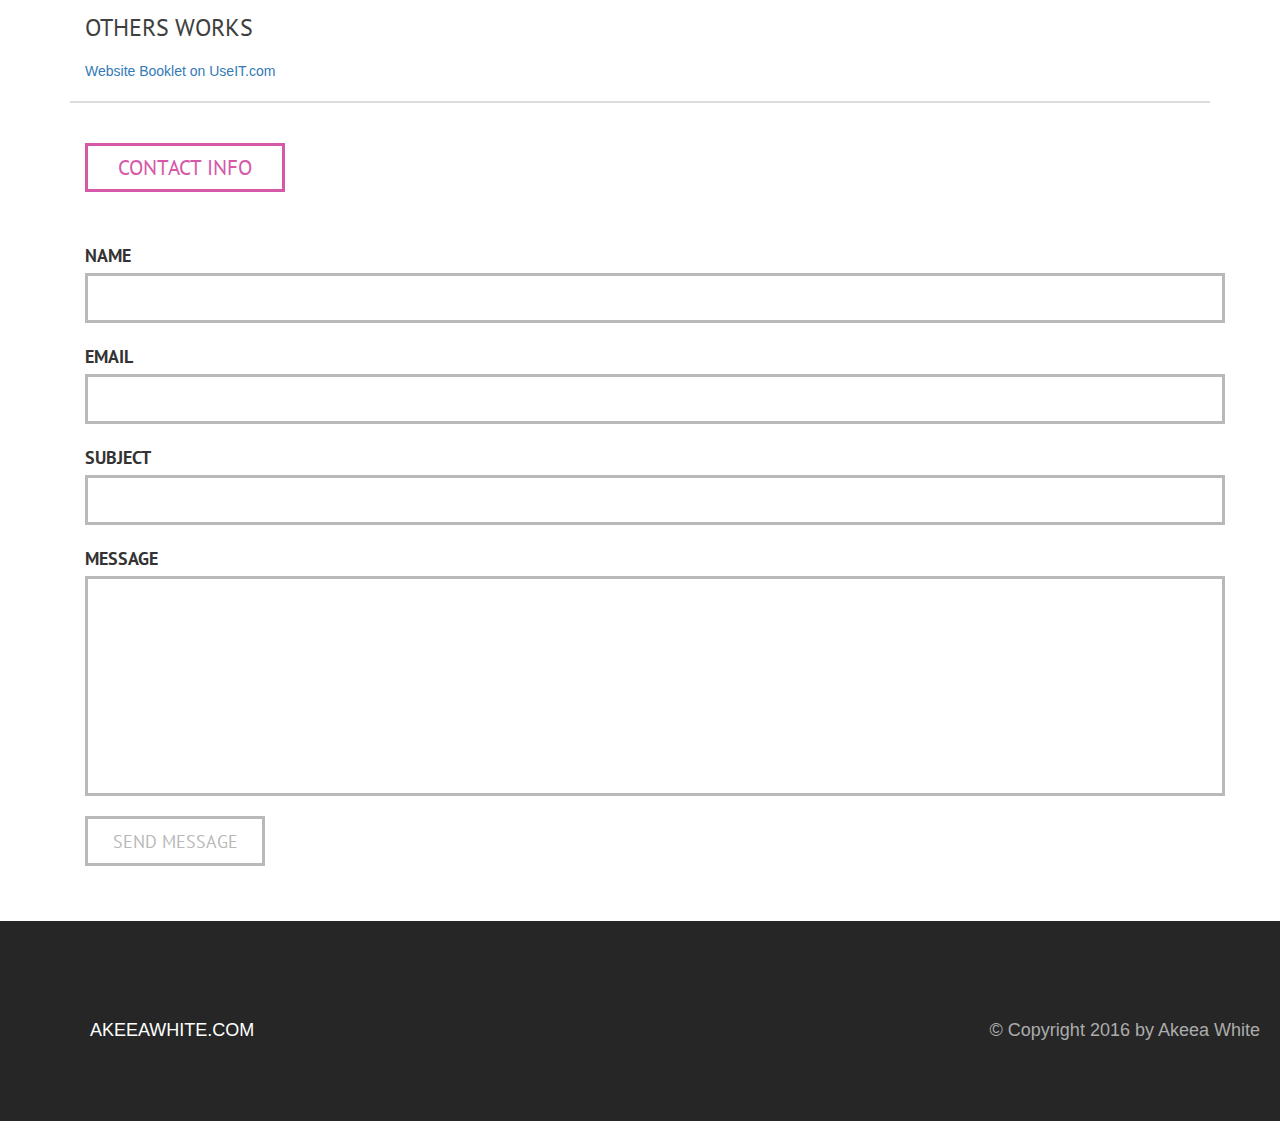
==== commit 0b2e6606: "Update index.html" ====
--- a/index.html
+++ b/index.html
@@ -15,7 +15,7 @@
 <link href='https://fonts.googleapis.com/css?family=PT+Sans' rel='stylesheet' type='text/css'>
 <link href='https://fonts.googleapis.com/css?family=Ubuntu' rel='stylesheet' type='text/css'>
 <link href="css/custom.css" rel="stylesheet">
-<link href="css/font-awesome.min.css" rel="stylesheet">
+<link href="css/fontawesome.min.css" rel="stylesheet">
 <link href="css/animate.css" rel="stylesheet">
 <!-- Custom SASS-->
 <!-- Custom CSS-->
